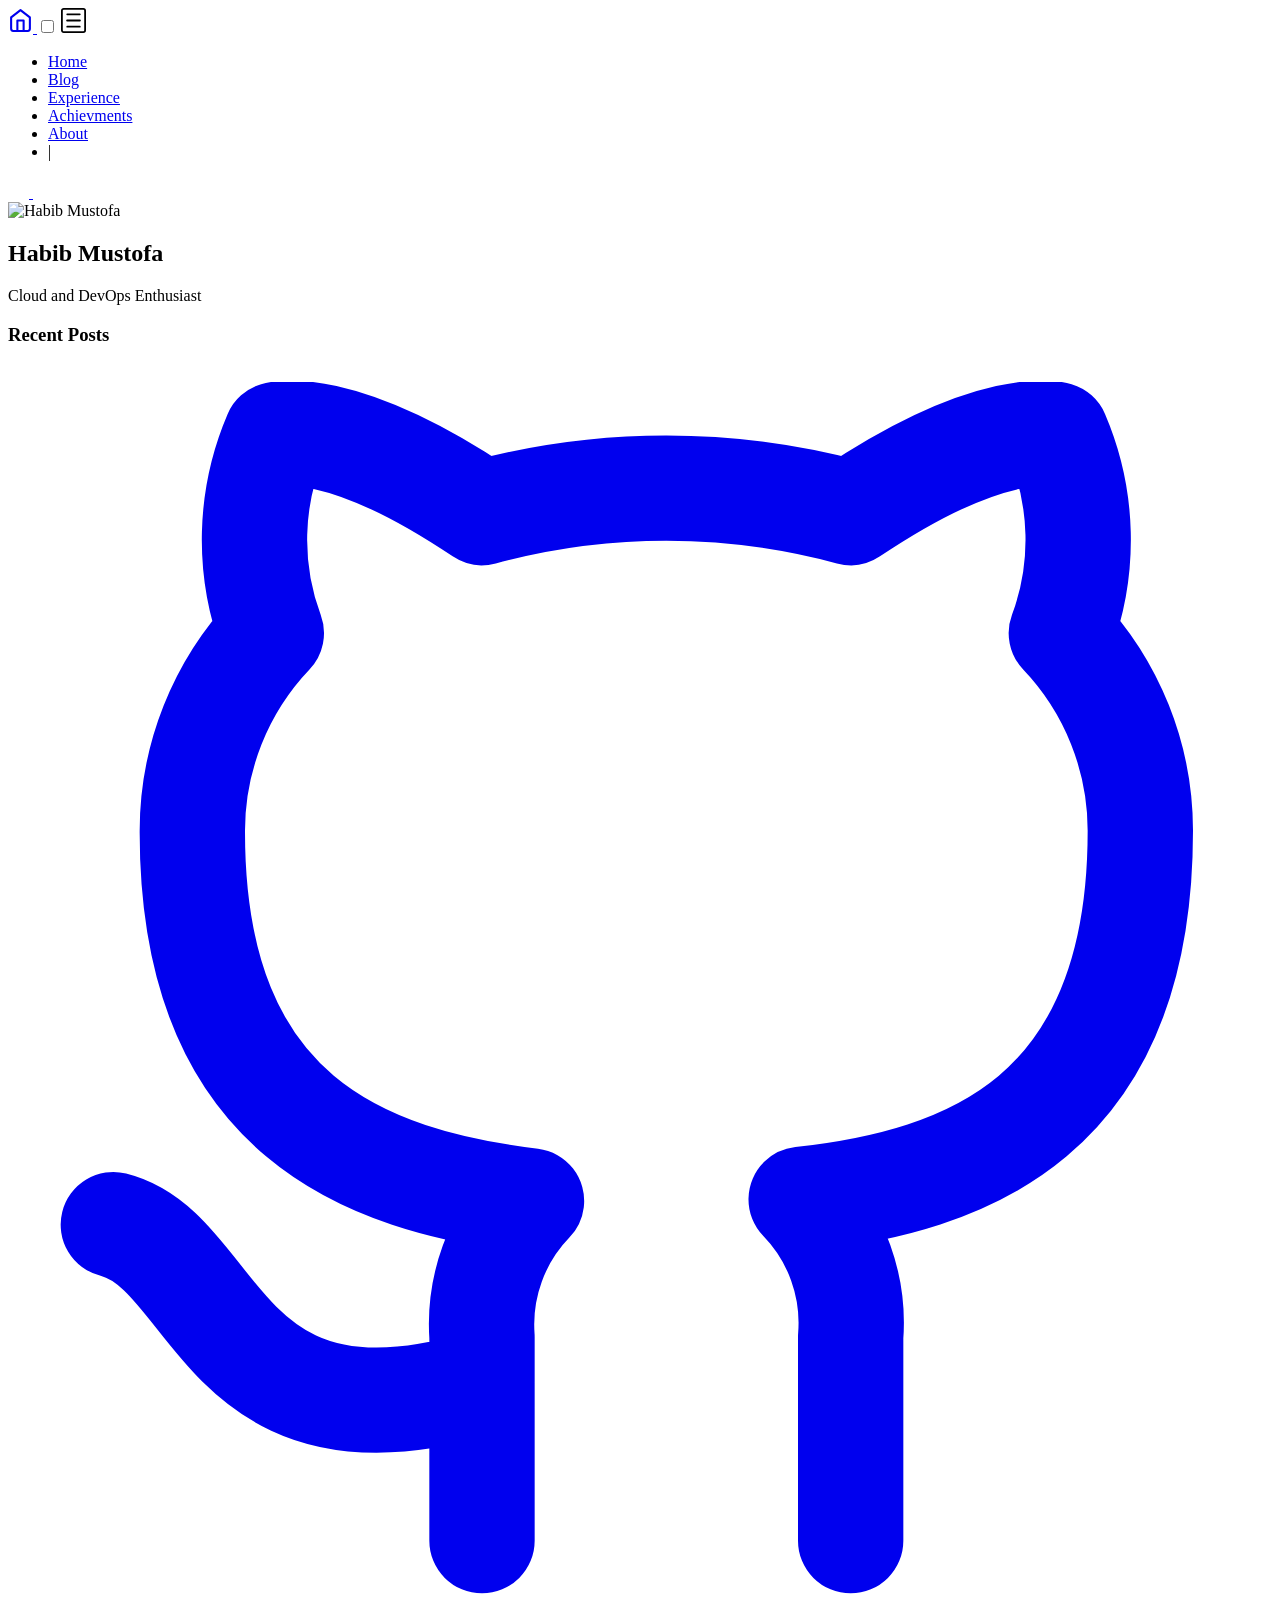
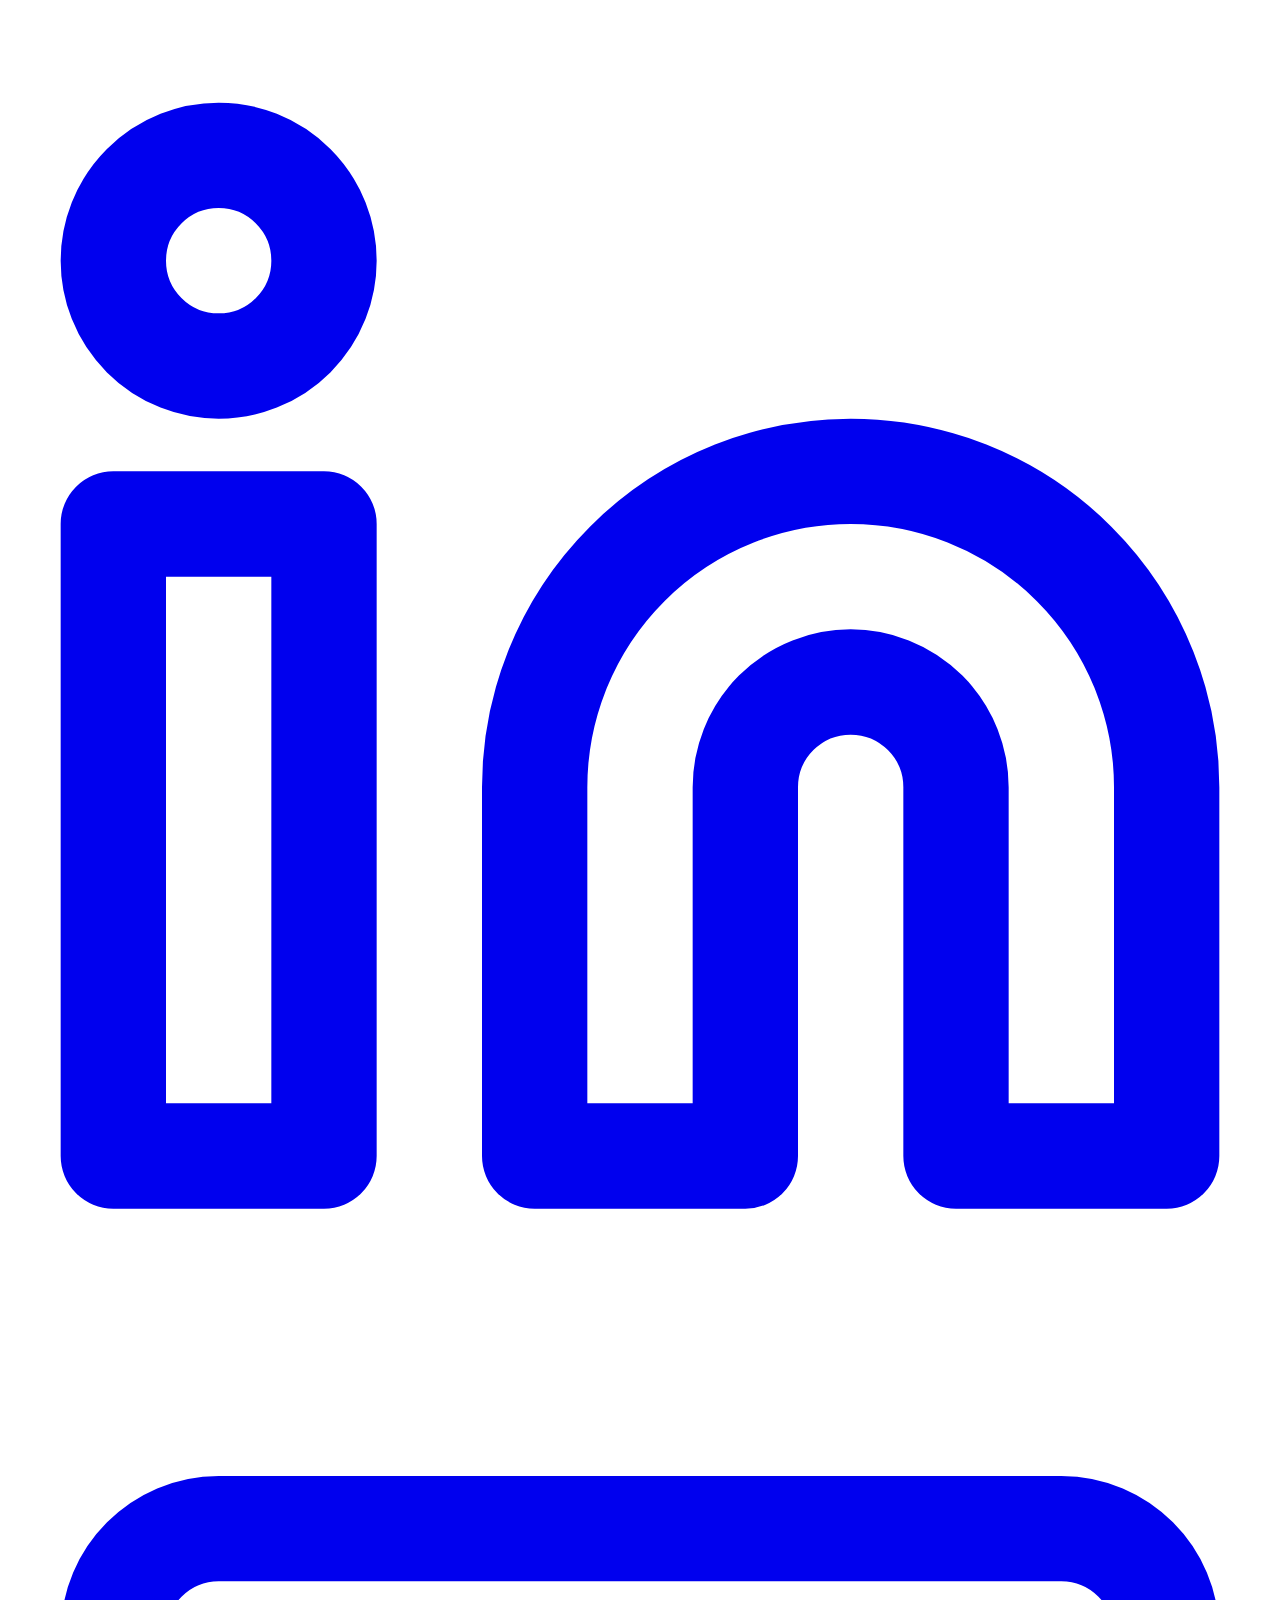
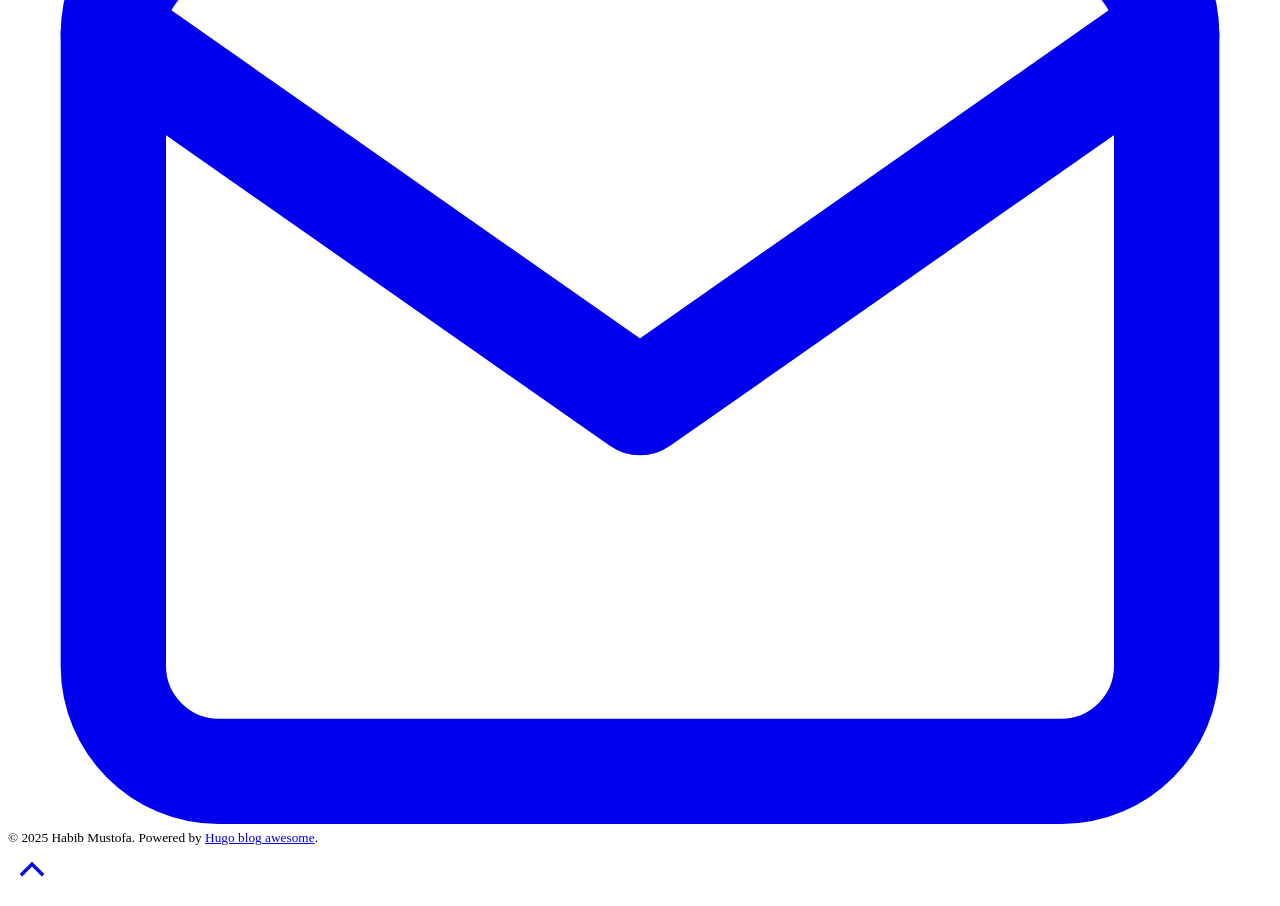
==== public/index.html @ a9f3fc24 "push ke github" ====
<!DOCTYPE html><html lang="en-gb" class="dark"><head><script src="/livereload.js?mindelay=10&amp;v=2&amp;port=1313&amp;path=livereload" data-no-instant defer></script><meta charset="utf-8">
<meta http-equiv="content-type" content="text/html">
<meta name="viewport" content="width=device-width, initial-scale=1.0">

<title itemprop="name">Habib Mustofa | Habib Mustofa</title>
<meta property="og:title" content="Habib Mustofa | Habib Mustofa" />
<meta name="twitter:title" content="Habib Mustofa | Habib Mustofa" />
<meta itemprop="name" content="Habib Mustofa | Habib Mustofa" />
<meta name="application-name" content="Habib Mustofa | Habib Mustofa" />
<meta property="og:site_name" content="Habib Mustofa" />

<meta name="description" content="Cloud and DevOps Enthusiast">
<meta itemprop="description" content="Cloud and DevOps Enthusiast" />
<meta property="og:description" content="Cloud and DevOps Enthusiast" />
<meta name="twitter:description" content="Cloud and DevOps Enthusiast" />

<meta property="og:locale" content="en-gb" />
<meta name="language" content="en-gb" />

  <link rel="alternate" hreflang="en-gb" href="http://localhost:1313/" title="English" />






<meta name="generator" content="Hugo 0.141.0">

    
    <meta property="og:url" content="http://localhost:1313/">
  <meta property="og:site_name" content="Habib Mustofa">
  <meta property="og:title" content="Habib Mustofa">
  <meta property="og:description" content="Cloud and DevOps Enthusiast">
  <meta property="og:locale" content="en_gb">
  <meta property="og:type" content="website">


    
    
  <meta name="twitter:card" content="summary">
  <meta name="twitter:title" content="Habib Mustofa">
  <meta name="twitter:description" content="Cloud and DevOps Enthusiast">


    

    <link rel="canonical" href="http://localhost:1313/">
    <link href="/index.xml" rel="alternate" type="application/rss+xml" title="Habib Mustofa">
    <link href="/index.xml" rel="feed" type="application/rss+xml" title="Habib Mustofa">
    <link href="/style.min.2d921c18cf1ec555ffc03d59a8adc211c402c68c930c27d6a0c306ab175a8d09.css" rel="stylesheet">
    <link href="/code-highlight.min.706d31975fec544a864cb7f0d847a73ea55ca1df91bf495fd12a177138d807cf.css" rel="stylesheet">

    
    <link rel="apple-touch-icon" sizes="180x180" href="/icons/apple-touch-icon.png">
    <link rel="icon" type="image/png" sizes="32x32" href="/icons/favicon-32x32.png">
    <link rel="icon" type="image/png" sizes="16x16" href="/icons/favicon-16x16.png">
    <link rel="mask-icon" href="/icons/safari-pinned-tab.svg">
    <link rel="shortcut icon" href="/favicon.ico">




<link rel="manifest" href="http://localhost:1313/site.webmanifest">

<meta name="msapplication-config" content="/browserconfig.xml">
<meta name="msapplication-TileColor" content="#2d89ef">
<meta name="theme-color" content="#434648">

    
    <link rel="icon" type="image/svg+xml" href="/icons/favicon.svg">

    
    
</head>
<body data-theme="dark" class="notransition">

<script src="/js/theme.js"></script>

<div class="navbar" role="navigation">
    <nav class="menu" aria-label="Main Navigation">
        <a href="http://localhost:1313/" class="logo">
            <svg xmlns="http://www.w3.org/2000/svg" width="25" height="25" 
viewBox="0 0 24 24" fill="none" stroke="currentColor" stroke-width="2" stroke-linecap="round" 
stroke-linejoin="round" class="feather feather-home">
<title>Home</title>
<path d="M3 9l9-7 9 7v11a2 2 0 0 1-2 2H5a2 2 0 0 1-2-2z"></path>
<polyline points="9 22 9 12 15 12 15 22"></polyline>
</svg>
        </a>
        <input type="checkbox" id="menu-trigger" class="menu-trigger" />
        <label for="menu-trigger">
            <span class="menu-icon">
                <svg xmlns="http://www.w3.org/2000/svg" width="25" height="25" stroke="currentColor" fill="none" viewBox="0 0 14 14"><title>Menu</title><path stroke-linecap="round" stroke-linejoin="round" d="M10.595 7L3.40726 7"></path><path stroke-linecap="round" stroke-linejoin="round" d="M10.5096 3.51488L3.49301 3.51488"></path><path stroke-linecap="round" stroke-linejoin="round" d="M10.5096 10.4851H3.49301"></path><path stroke-linecap="round" stroke-linejoin="round" d="M0.5 12.5V1.5C0.5 0.947715 0.947715 0.5 1.5 0.5H12.5C13.0523 0.5 13.5 0.947715 13.5 1.5V12.5C13.5 13.0523 13.0523 13.5 12.5 13.5H1.5C0.947715 13.5 0.5 13.0523 0.5 12.5Z"></path></svg>
            </span>
        </label>

        <div class="trigger">
            <ul class="trigger-container">
                
                
                <li>
                    <a class="menu-link active" href="/">
                        Home
                    </a>
                    
                </li>
                
                <li>
                    <a class="menu-link " href="/blog/">
                        Blog
                    </a>
                    
                </li>
                
                <li>
                    <a class="menu-link " href="/experience/">
                        Experience
                    </a>
                    
                </li>
                
                <li>
                    <a class="menu-link " href="/achievments/">
                        Achievments
                    </a>
                    
                </li>
                
                <li>
                    <a class="menu-link " href="/pages/about/">
                        About
                    </a>
                    
                </li>
                
                <li class="menu-separator">
                    <span>|</span>
                </li>
                
                
            </ul>
            <a id="mode" href="#">
                <svg xmlns="http://www.w3.org/2000/svg" class="mode-sunny" width="21" height="21" viewBox="0 0 14 14" stroke-width="1">
<title>LIGHT</title><g><circle cx="7" cy="7" r="2.5" fill="none" stroke-linecap="round" stroke-linejoin="round"></circle><line x1="7" y1="0.5" x2="7" y2="2.5" fill="none" stroke-linecap="round" stroke-linejoin="round"></line><line x1="2.4" y1="2.4" x2="3.82" y2="3.82" fill="none" stroke-linecap="round" stroke-linejoin="round"></line><line x1="0.5" y1="7" x2="2.5" y2="7" fill="none" stroke-linecap="round" stroke-linejoin="round"></line><line x1="2.4" y1="11.6" x2="3.82" y2="10.18" fill="none" stroke-linecap="round" stroke-linejoin="round"></line><line x1="7" y1="13.5" x2="7" y2="11.5" fill="none" stroke-linecap="round" stroke-linejoin="round"></line><line x1="11.6" y1="11.6" x2="10.18" y2="10.18" fill="none" stroke-linecap="round" stroke-linejoin="round"></line><line x1="13.5" y1="7" x2="11.5" y2="7" fill="none" stroke-linecap="round" stroke-linejoin="round"></line><line x1="11.6" y1="2.4" x2="10.18" y2="3.82" fill="none" stroke-linecap="round" stroke-linejoin="round"></line></g></svg>
                <svg xmlns="http://www.w3.org/2000/svg" class="mode-moon" width="21" height="21" viewBox="0 0 14 14" stroke-width="1">
<title>DARK</title><g><circle cx="7" cy="7" r="2.5" fill="none" stroke-linecap="round" stroke-linejoin="round"></circle><line x1="7" y1="0.5" x2="7" y2="2.5" fill="none" stroke-linecap="round" stroke-linejoin="round"></line><line x1="2.4" y1="2.4" x2="3.82" y2="3.82" fill="none" stroke-linecap="round" stroke-linejoin="round"></line><line x1="0.5" y1="7" x2="2.5" y2="7" fill="none" stroke-linecap="round" stroke-linejoin="round"></line><line x1="2.4" y1="11.6" x2="3.82" y2="10.18" fill="none" stroke-linecap="round" stroke-linejoin="round"></line><line x1="7" y1="13.5" x2="7" y2="11.5" fill="none" stroke-linecap="round" stroke-linejoin="round"></line><line x1="11.6" y1="11.6" x2="10.18" y2="10.18" fill="none" stroke-linecap="round" stroke-linejoin="round"></line><line x1="13.5" y1="7" x2="11.5" y2="7" fill="none" stroke-linecap="round" stroke-linejoin="round"></line><line x1="11.6" y1="2.4" x2="10.18" y2="3.82" fill="none" stroke-linecap="round" stroke-linejoin="round"></line></g></svg>
            </a>
        </div>
    </nav>
</div>
<div class="wrapper">
        


<div class="author">
    
    
    
    <img class="author-avatar" src="/avatar_hu3597978247001600587.webp" alt="Habib Mustofa" width="1042"
        height="1042" />
    
    
    <h2 class="author-name">Habib Mustofa</h2>
    <p class="author-bio">Cloud and DevOps Enthusiast</p>
</div>

        <main aria-label="Content">
            <h3 class="posts-item-note" aria-label="Recent Posts">Recent Posts</h3>
            
            
            
            
            
        </main>
    </div><footer class="footer">
    <span class="footer_item"> </span>
    &nbsp;

    <div class="footer_social-icons">
<a href="https://github.com/hamuzz-att/" target="_blank" rel="noopener noreferrer me"
    title="Github">
    <svg xmlns="http://www.w3.org/2000/svg" viewBox="0 0 24 24" fill="none" stroke="currentColor" stroke-width="2"
    stroke-linecap="round" stroke-linejoin="round">
    <path
        d="M9 19c-5 1.5-5-2.5-7-3m14 6v-3.87a3.37 3.37 0 0 0-.94-2.61c3.14-.35 6.44-1.54 6.44-7A5.44 5.44 0 0 0 20 4.77 5.07 5.07 0 0 0 19.91 1S18.73.65 16 2.48a13.38 13.38 0 0 0-7 0C6.27.65 5.09 1 5.09 1A5.07 5.07 0 0 0 5 4.77a5.44 5.44 0 0 0-1.5 3.78c0 5.42 3.3 6.61 6.44 7A3.37 3.37 0 0 0 9 18.13V22">
    </path>
</svg>
</a>
<a href="https://www.linkedin.com/in/habibmustofa-attamimi/" target="_blank" rel="noopener noreferrer me"
    title="Linkedin">
    <svg xmlns="http://www.w3.org/2000/svg" viewBox="0 0 24 24" fill="none" stroke="currentColor" stroke-width="2"
    stroke-linecap="round" stroke-linejoin="round">
    <path d="M16 8a6 6 0 0 1 6 6v7h-4v-7a2 2 0 0 0-2-2 2 2 0 0 0-2 2v7h-4v-7a6 6 0 0 1 6-6z"></path>
    <rect x="2" y="9" width="4" height="12"></rect>
    <circle cx="4" cy="4" r="2"></circle>
</svg>
</a>
<a href="mailto:%20habibmustofa962@gmail.com" target="_blank" rel="noopener noreferrer me"
    title="Email">
    <svg xmlns="http://www.w3.org/2000/svg" viewBox="0 0 24 21" fill="none" stroke="currentColor" stroke-width="2"
    stroke-linecap="round" stroke-linejoin="round">
    <path d="M4 4h16c1.1 0 2 .9 2 2v12c0 1.1-.9 2-2 2H4c-1.1 0-2-.9-2-2V6c0-1.1.9-2 2-2z"></path>
    <polyline points="22,6 12,13 2,6"></polyline>
</svg>
</a>
</div>
    <small class="footer_copyright">
        © 2025 Habib Mustofa.
        Powered by <a href="https://github.com/hugo-sid/hugo-blog-awesome" target="_blank" rel="noopener">Hugo blog awesome</a>.
    </small>
</footer><a href="#" title="Go to top" id="totop">
    <svg xmlns="http://www.w3.org/2000/svg" width="48" height="48" fill="currentColor" stroke="currentColor" viewBox="0 96 960 960">
    <path d="M283 704.739 234.261 656 480 410.261 725.739 656 677 704.739l-197-197-197 197Z"/>
</svg>

</a>


    




    
    
        
    

    
    
        
    



    
    <script async src="http://localhost:1313/js/main.js" ></script>

    

</body>

</html>
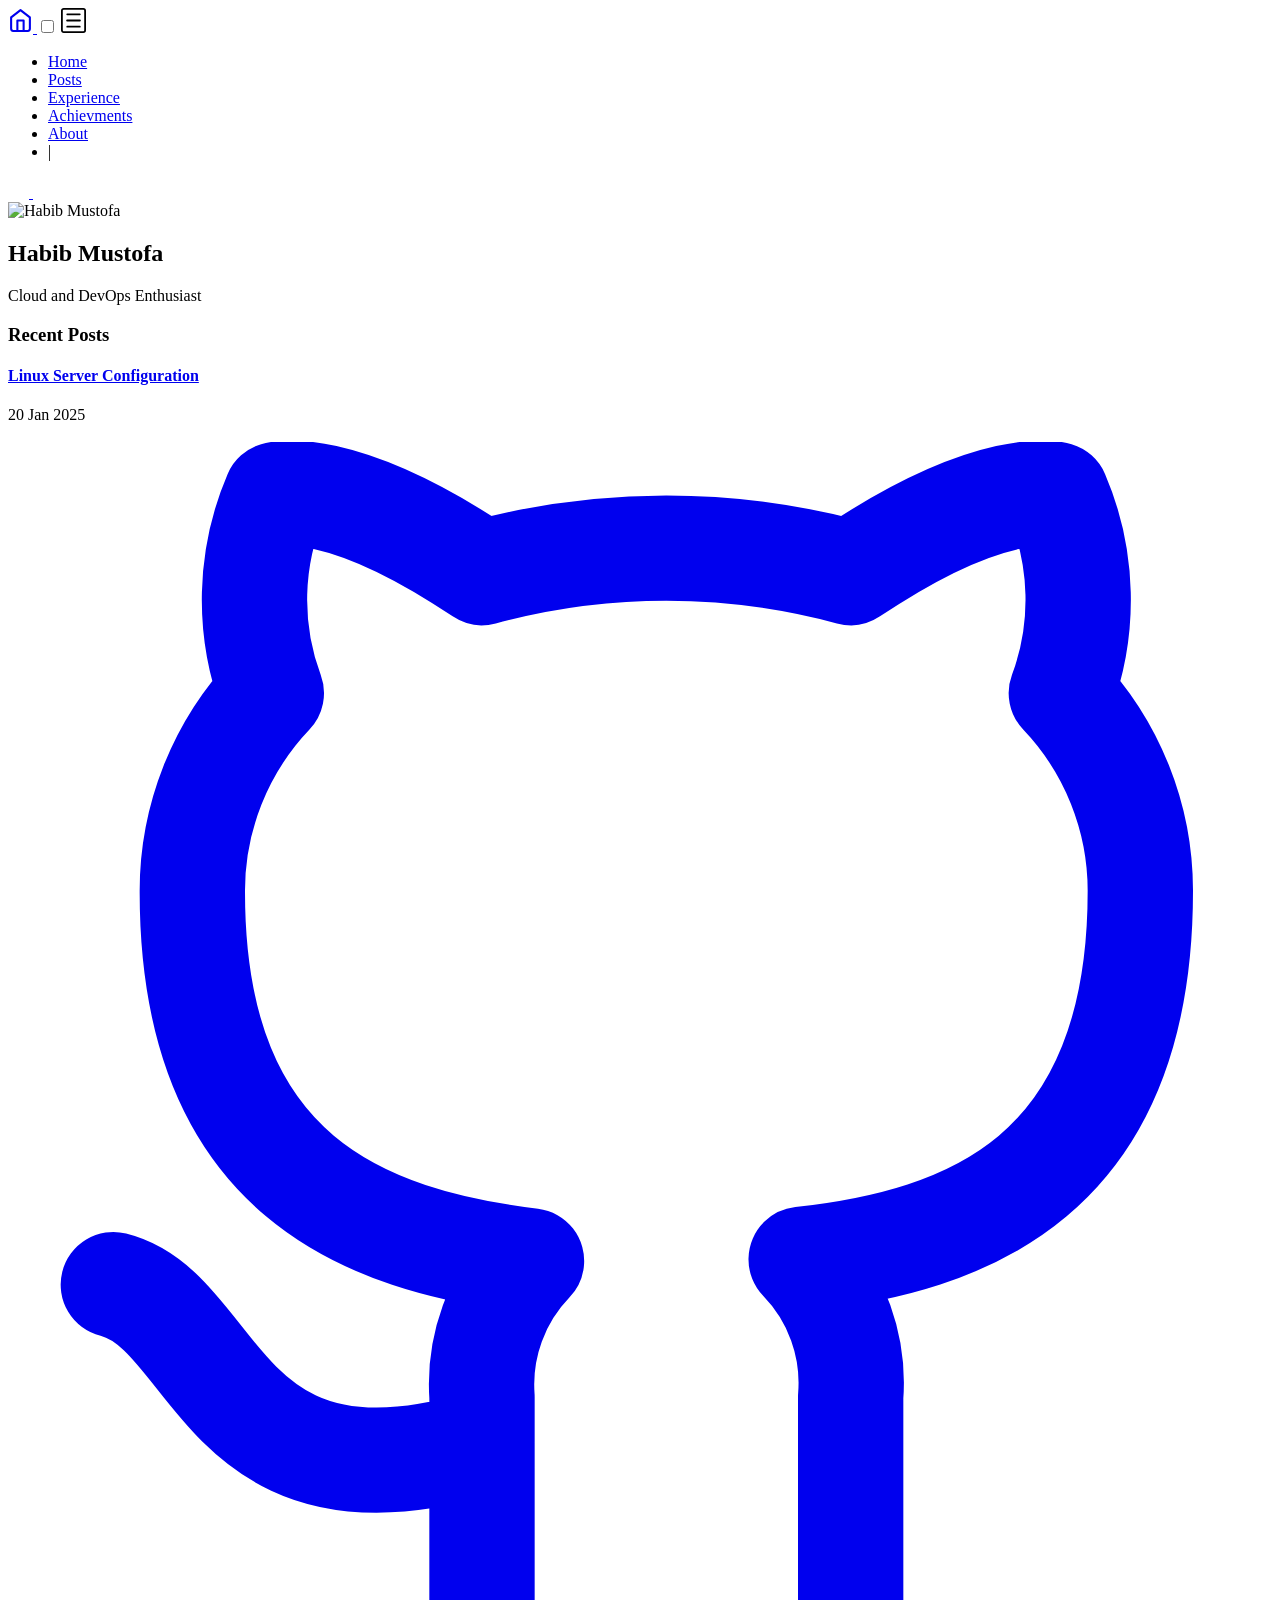
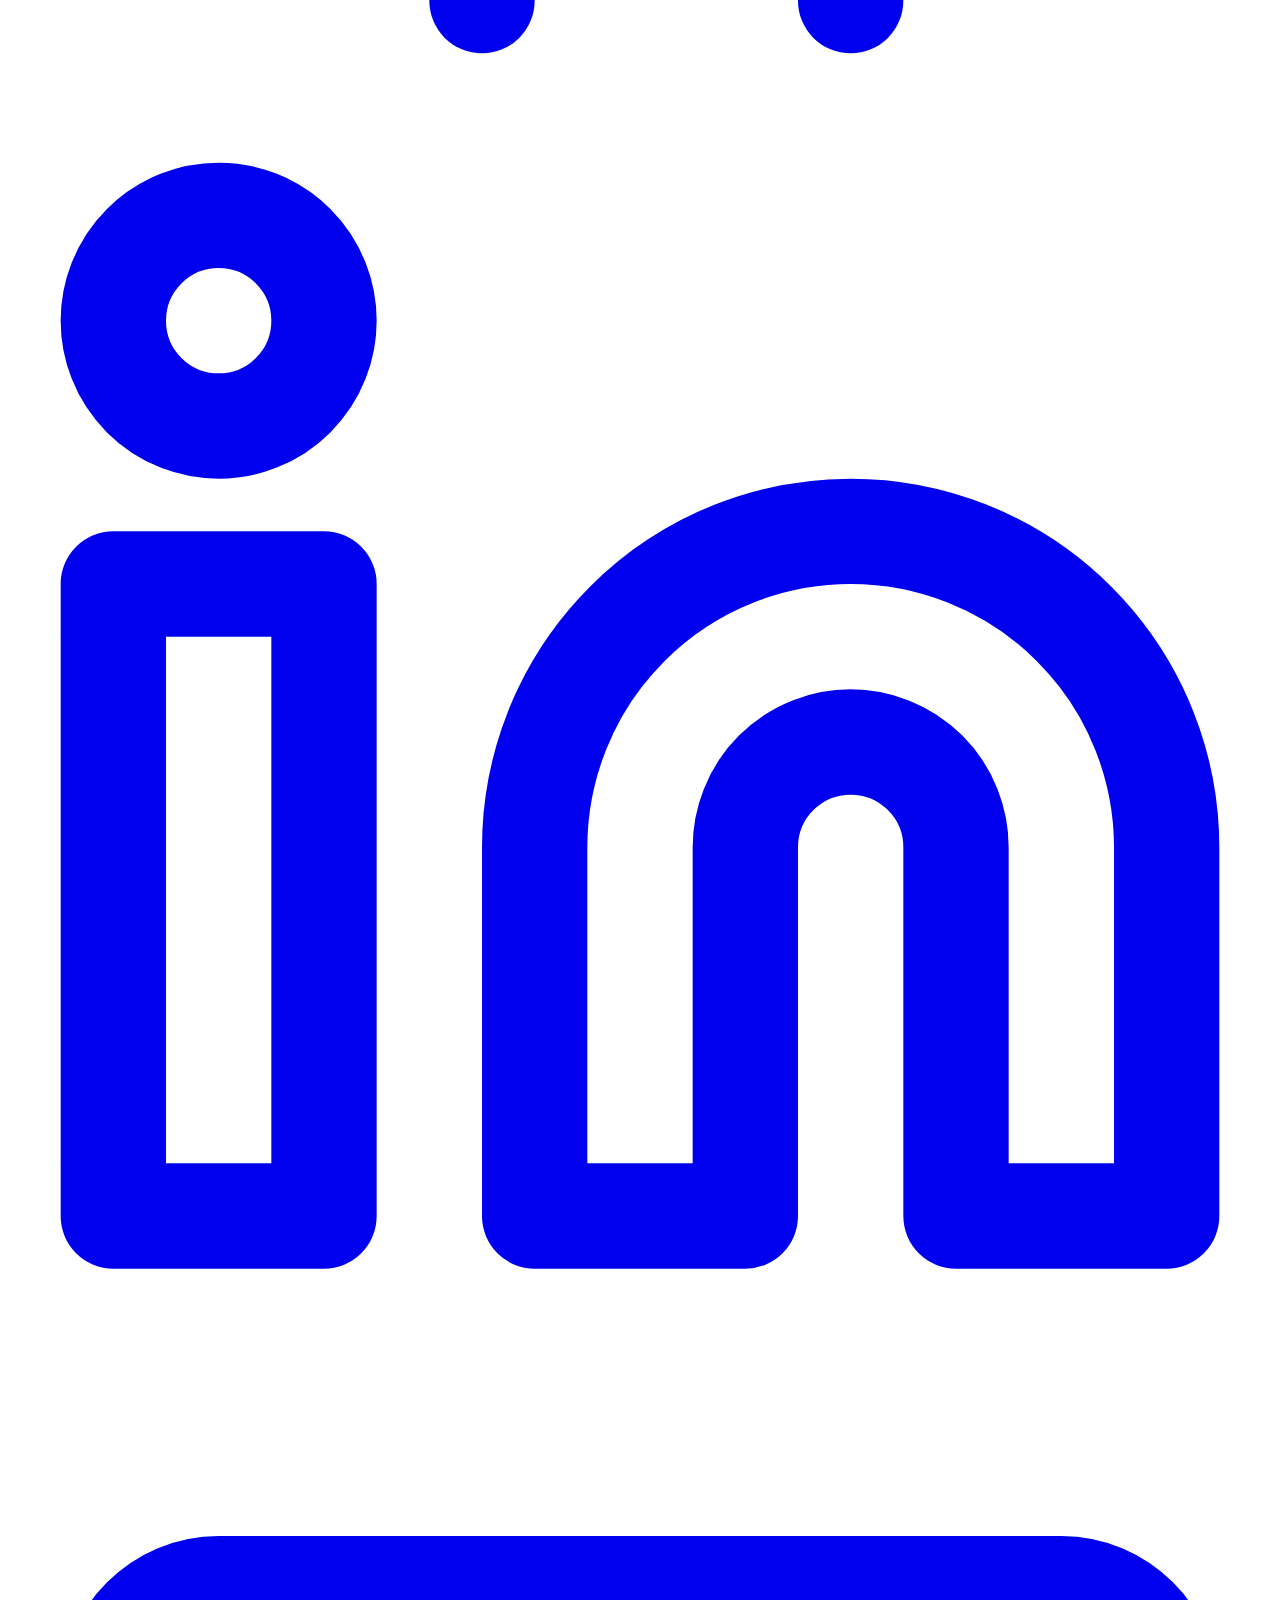
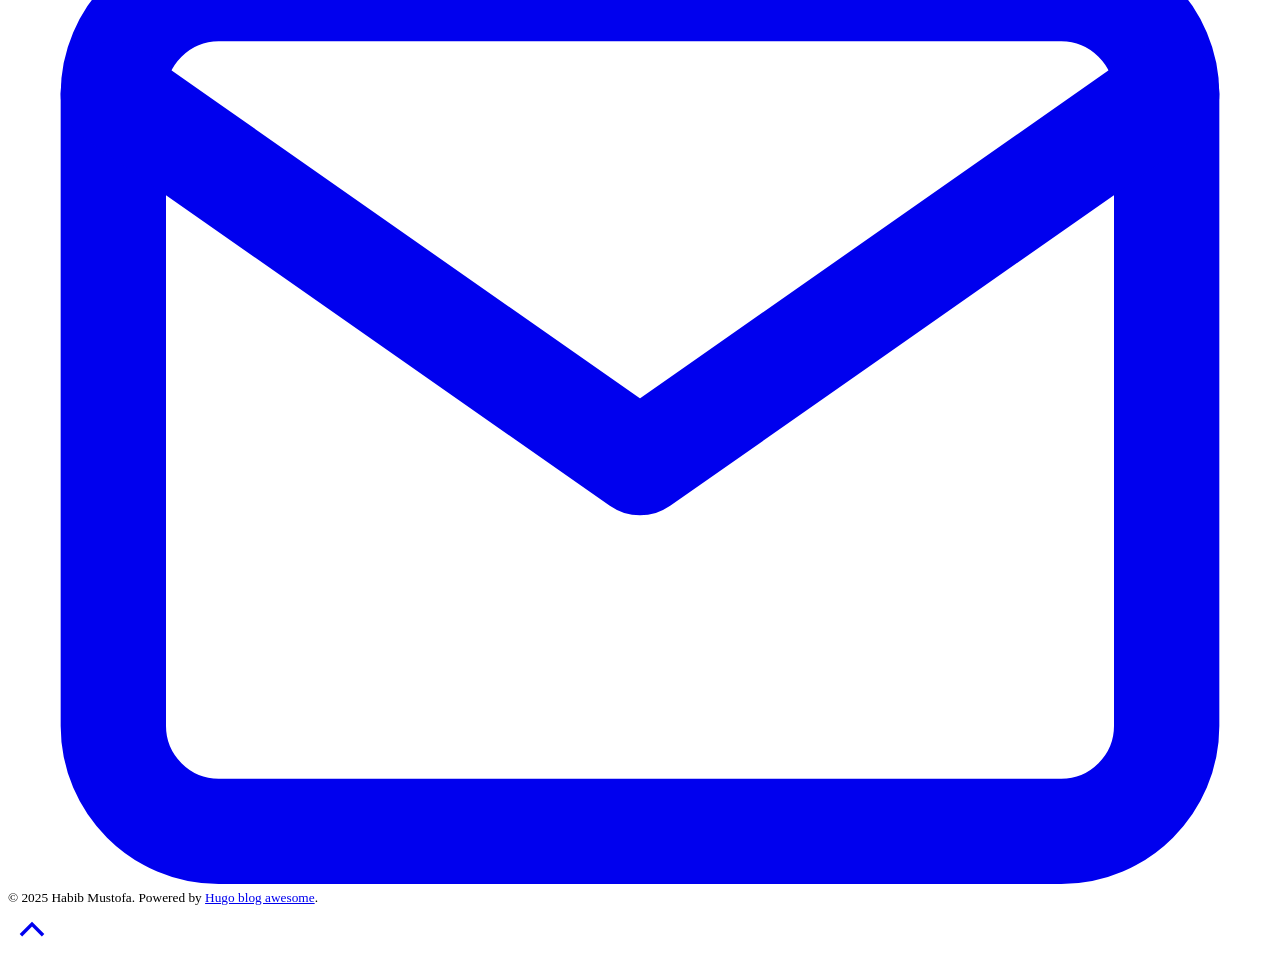
==== commit 03dcda40: "Finishing Profile" ====
--- a/public/index.html
+++ b/public/index.html
@@ -106,21 +106,21 @@
                 </li>
                 
                 <li>
-                    <a class="menu-link " href="/blog/">
-                        Blog
-                    </a>
-                    
-                </li>
-                
-                <li>
-                    <a class="menu-link " href="/experience/">
+                    <a class="menu-link " href="/posts/">
+                        Posts
+                    </a>
+                    
+                </li>
+                
+                <li>
+                    <a class="menu-link " href="/pages/experience/">
                         Experience
                     </a>
                     
                 </li>
                 
                 <li>
-                    <a class="menu-link " href="/achievments/">
+                    <a class="menu-link " href="/pages/achievments/">
                         Achievments
                     </a>
                     
@@ -170,6 +170,21 @@
             
             
             
+            <article class="post-item">
+    <h4 class="post-item-title">
+        <a href="/posts/linux-server/">Linux Server Configuration</a>
+    </h4>
+    
+    
+    
+    
+    <time class="post-item-meta" datetime="2025-01-20T00:00:00Z">
+        20 Jan 2025
+        
+    </time>
+</article>
+
+            
             
         </main>
     </div><footer class="footer">
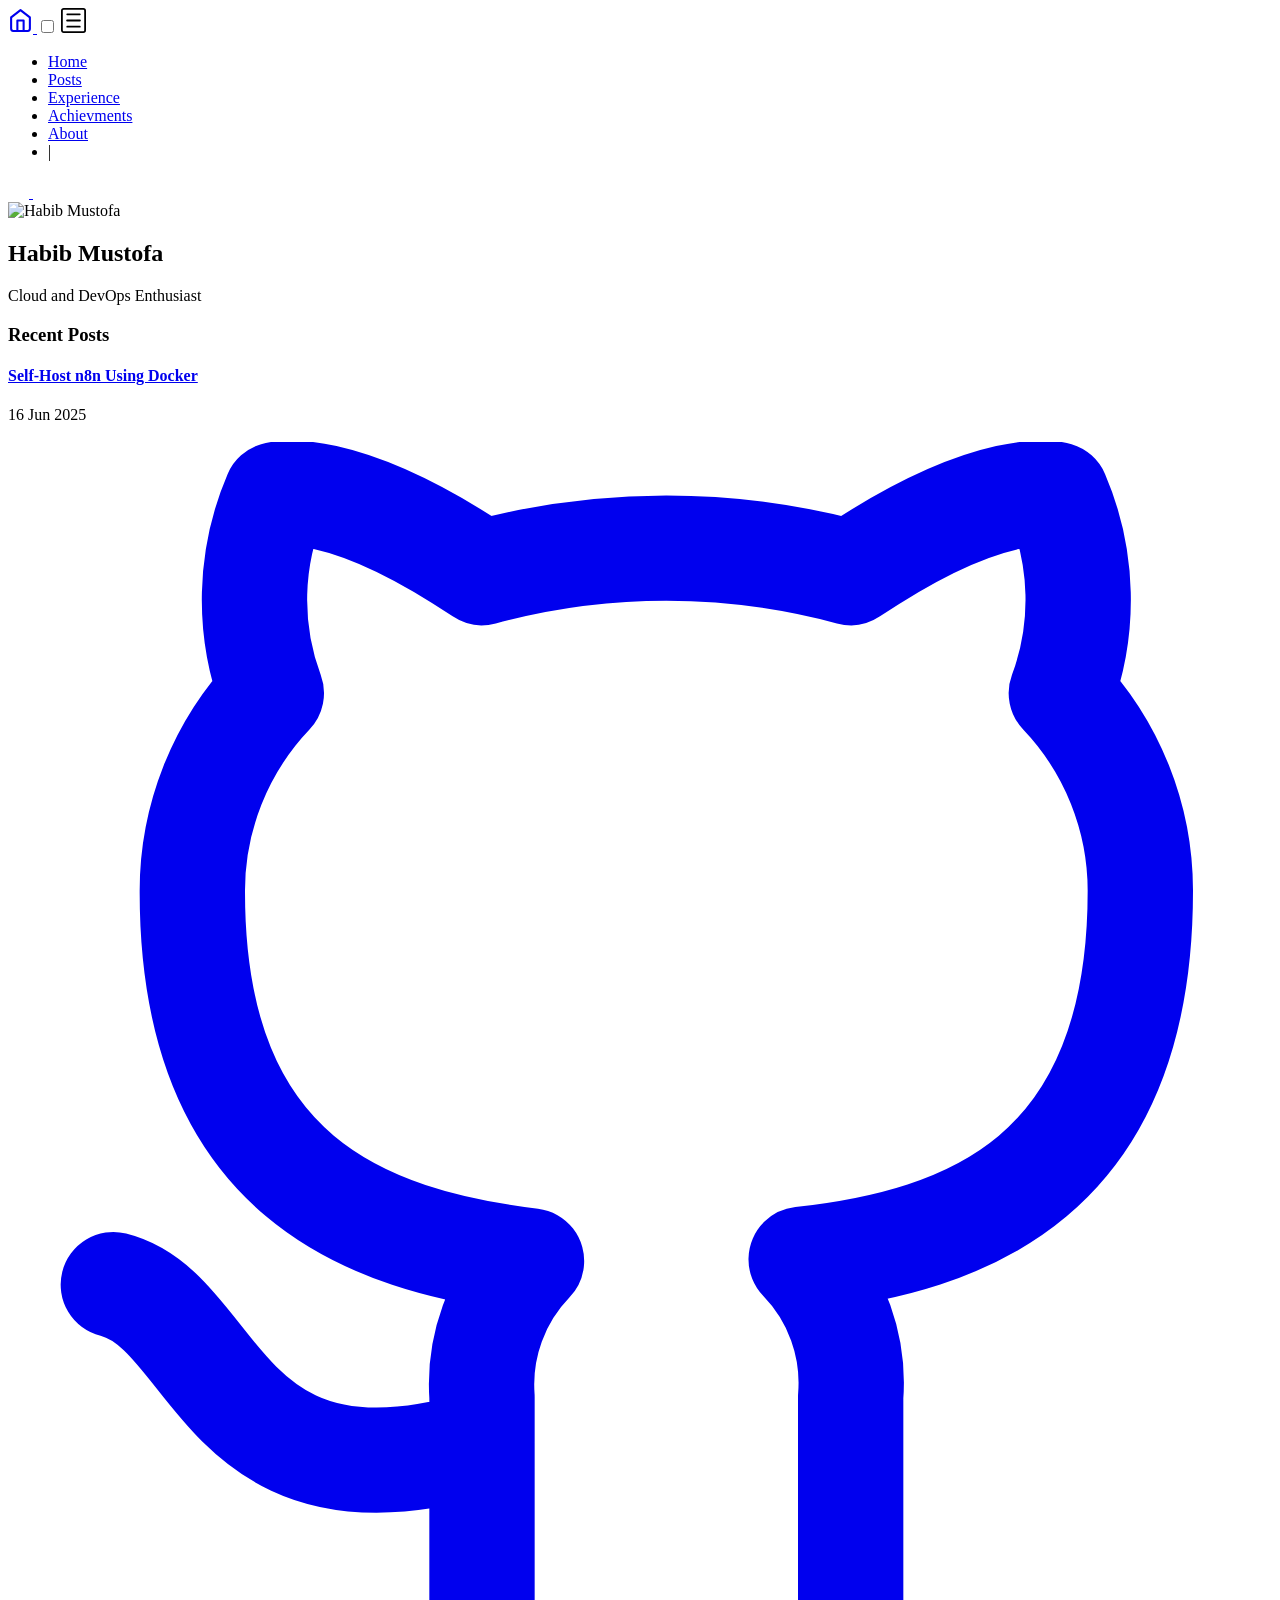
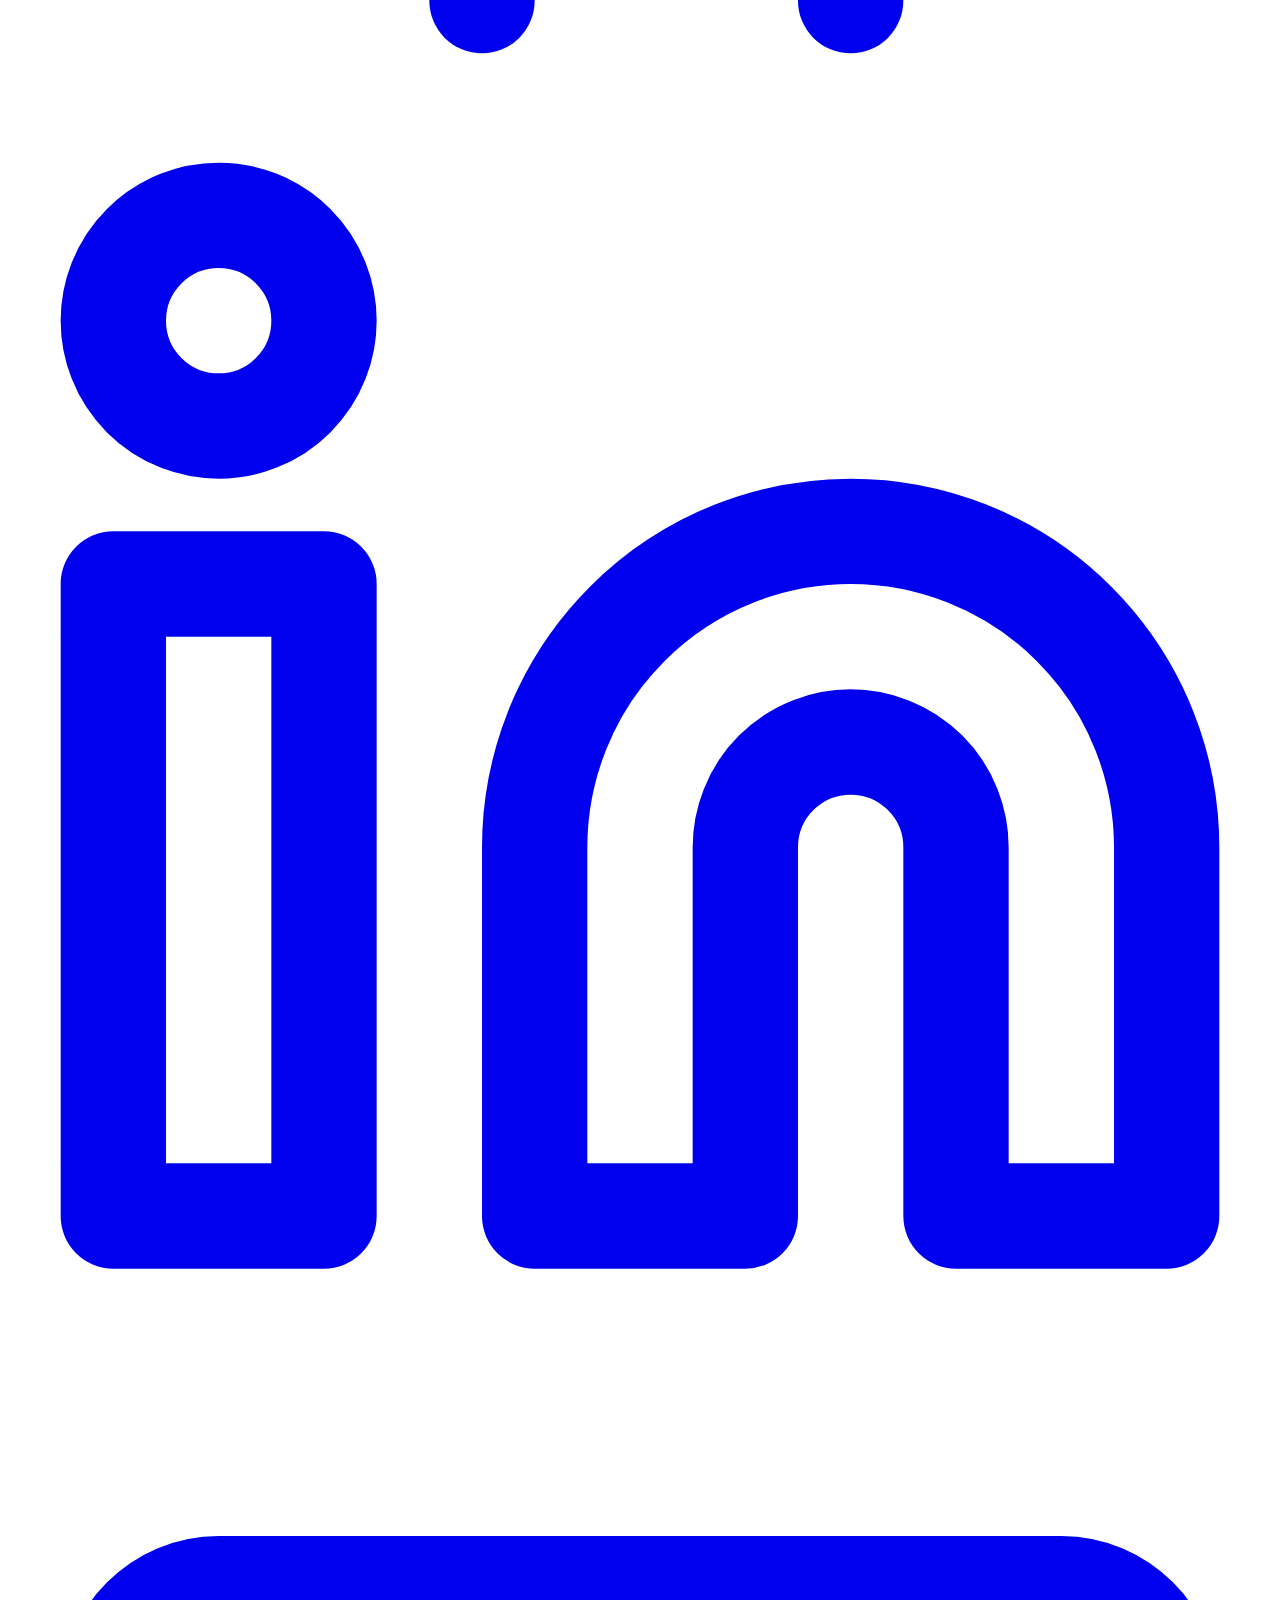
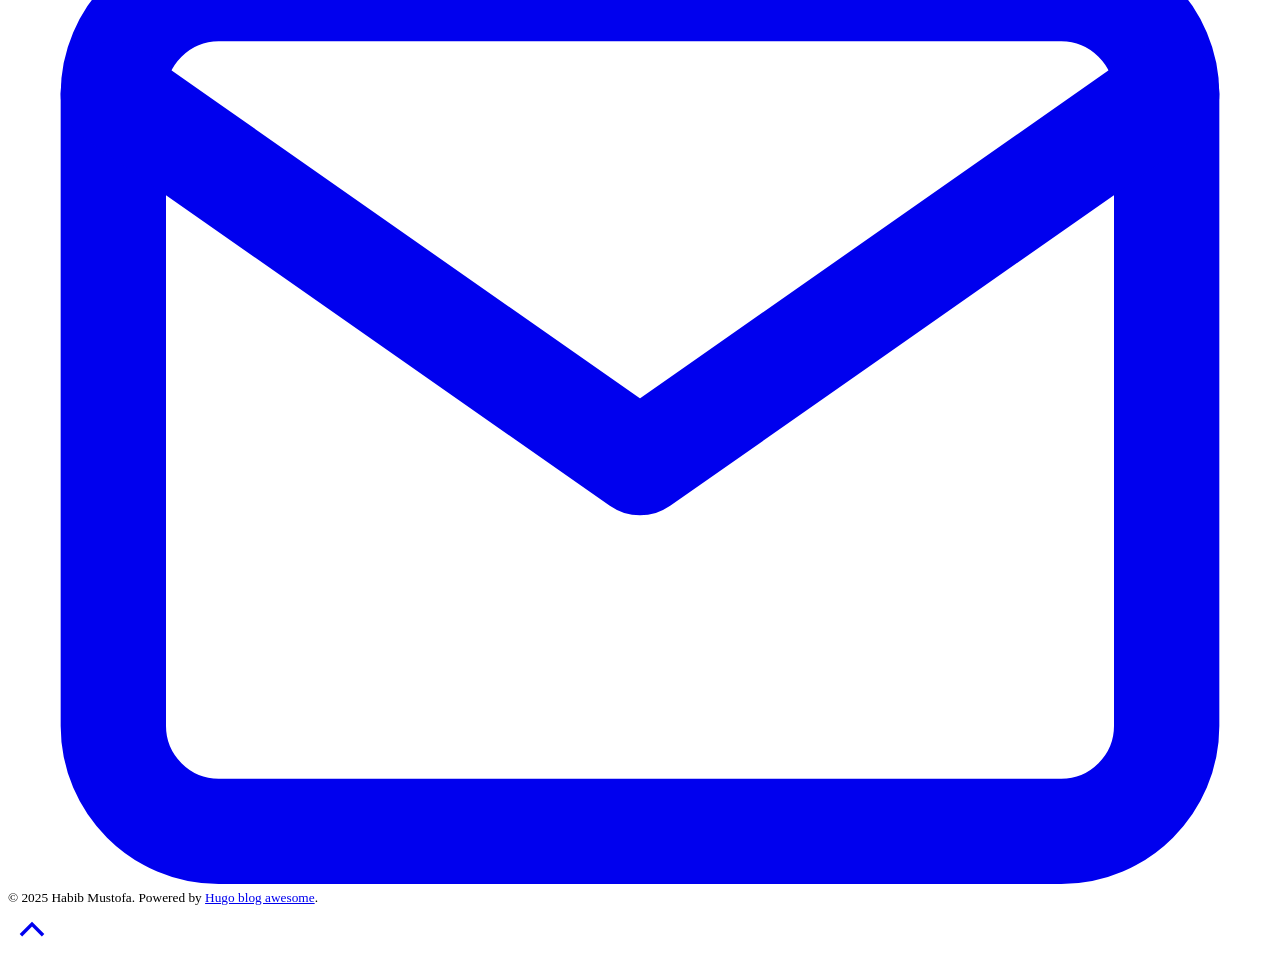
==== commit e5f50a23: "rebuilding site Mon Jun 16 05:33:46 AM UTC 2025" ====
--- a/public/index.html
+++ b/public/index.html
@@ -172,14 +172,14 @@
             
             <article class="post-item">
     <h4 class="post-item-title">
-        <a href="/posts/linux-server/">Linux Server Configuration</a>
+        <a href="/posts/self-host-n8n-using-docker/">Self-Host n8n Using Docker</a>
     </h4>
     
     
     
     
-    <time class="post-item-meta" datetime="2025-01-20T00:00:00Z">
-        20 Jan 2025
+    <time class="post-item-meta" datetime="2025-06-16T00:00:00Z">
+        16 Jun 2025
         
     </time>
 </article>
